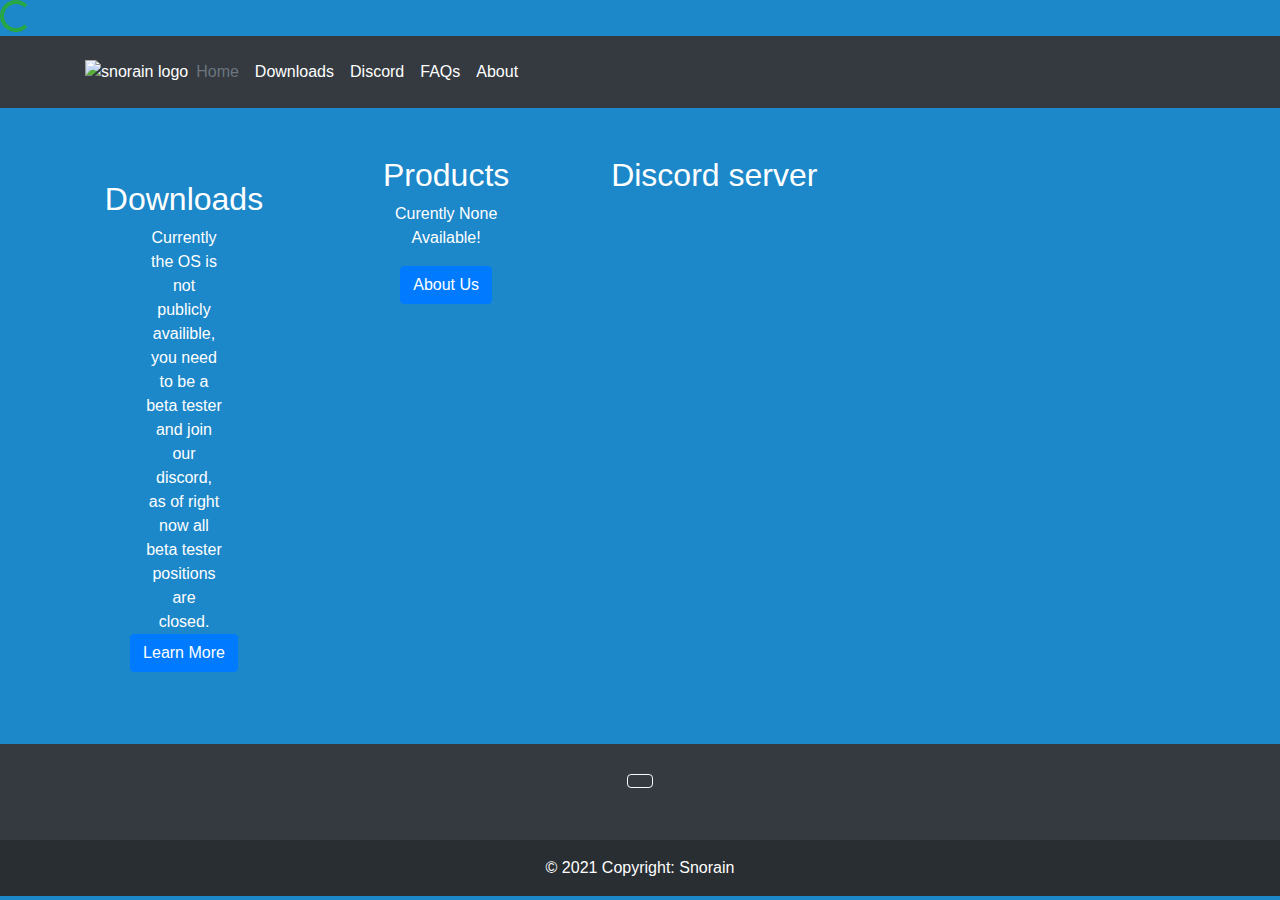
==== index.html @ 0fc1dd4f "Update index.html" ====
<!doctype html>
<html lang="en">
  <head>
    <!-- Required meta tags -->
    <meta charset="utf-8">
    <meta name="viewport" content="width=device-width, initial-scale=1, shrink-to-fit=no">
    <link rel="shortcut icon" type="image/png" href="./images/logo/siteimage-8.png">
    <meta name="viewport" content="width=device-width, initial-scale=1">
    <meta name="title" content="Snorain">
    <meta name="description" content="Work in progress">
    <meta name="keywords" content="os, OS">
    <meta name="robots" content="index, follow">
    <meta http-equiv="Content-Type" content="text/html; charset=utf-8">
    <meta name="language" content="English">
    <meta property="og:image" content="./images/logo/siteimage-2.png">
    <title>Snorain</title>
    <!-- Bootstrap CSS -->
    <link rel="stylesheet" href="https://stackpath.bootstrapcdn.com/bootstrap/4.4.1/css/bootstrap.min.css" integrity="sha384-Vkoo8x4CGsO3+Hhxv8T/Q5PaXtkKtu6ug5TOeNV6gBiFeWPGFN9MuhOf23Q9Ifjh" crossorigin="anonymous">
    <!-- Loading animation -->
    <link rel="stylesheet" href="https://oxmc.github.io/Astrobuild2/css/style/loading.css" type="text/css">
    <div class="loader">
      <div class="spinner-border text-success" role="status">
        <span class="sr-only">Loading...</span>
      </div>
    </div>
    <script>
    window.addEventListener("load", function () {
        const loader = document.querySelector(".loader");
        loader.className += " hidden"; // class "loader hidden"
    });
    </script>
    <!-- Add icon library -->
    <link rel="stylesheet" href="https://cdnjs.cloudflare.com/ajax/libs/font-awesome/4.7.0/css/font-awesome.min.css">
    <link rel="stylesheet" href="https://maxcdn.bootstrapcdn.com/font-awesome/4.4.0/css/font-awesome.min.css">
    <link rel="stylesheet" href="https://use.fontawesome.com/releases/v5.7.0/css/all.css" integrity="sha384-lZN37f5QGtY3VHgisS14W3ExzMWZxybE1SJSEsQp9S+oqd12jhcu+A56Ebc1zFSJ" crossorigin="anonymous">
    <link rel="stylesheet" href="https://itai-nelken.github.io/aptpac/assets/css/style.css?v=653fdb393fe2b8d641b0cee23c86bc9c9a54893d">
  </head>
  <body style="background-color:#1c87c9;">
  <header class="p-3 bg-dark text-white">
    <div class="container">
      <div class="d-flex flex-wrap align-items-center justify-content-center justify-content-lg-start">
        <img src="images/logo/siteimage-4.png" title="snorain logo">
        <ul class="nav col-12 col-lg-auto me-lg-auto mb-2 justify-content-center mb-md-0">
          <li><a href="./index.html" class="nav-link px-2 text-secondary">Home</a></li>
          <li><a href="./downloads.html" class="nav-link px-2 text-white">Downloads</a></li>
          <li><a href="./discord.html" class="nav-link px-2 text-white">Discord</a></li>
          <li><a href="#" class="nav-link px-2 text-white">FAQs</a></li>
          <li><a href="#" class="nav-link px-2 text-white">About</a></li>
        </ul>
      </div>
    </div>
  </header>
  <div class="text-center text-white">
      <div class="row g-4 py-5 row-cols-1 row-cols-lg-3">
        <div class="col d-flex align-items-start">
          <div class="icon-square bg-light text-dark flex-shrink-0 me-3">
          </div>
          <div class="container center p-4 text-center text-white">
            <h2>Downloads</h2>
            <div class="col-4 mx-auto text-wrap" style="width: 20rem;">
              Currently the OS is not publicly availible, you need to be a beta tester and join our discord, as of right now all beta tester positions are closed.
            </div>
            <a href="./beta-tester.html" class="btn btn-primary">
              Learn More
            </a>
          </div>
        <div class="col d-flex align-items-start">
          <div class="icon-square bg-light text-dark flex-shrink-0 me-3">
          </div>
          <div>
            <h2>Products</h2>
            <p>Curently None Available!</p>
            <a href="#" class="btn btn-primary">
              About Us
            </a>
          </div>
        </div>
        <div class="col d-flex align-items-start">
          <div class="icon-square bg-light text-dark flex-shrink-0 me-3">
          </div>
          <div>
            <h2>Discord server</h2>
            <iframe src="https://discord.com/widget?id=817528309251571712&theme=dark" width="350" height="300" allowtransparency="true" frameborder="0" sandbox="allow-popups allow-popups-to-escape-sandbox allow-same-origin allow-scripts"></iframe>
          </div>
        </div>
      </div>
    </div>
  <!-- Footer -->
  <footer class="bg-dark text-center text-white">
    <!-- Grid container -->
    <div class="container p-4">
      <!-- Section: Social media -->
      <section class="mb-4">
        <!-- Discord -->
        <a class="btn btn-outline-light btn-floating m-1" href="./discord.html" role="button">
          <i class="fab fa-discord"></i>
        </a>
      </section>
    </div>
    <!-- Grid container -->
    <!-- Copyright -->
    <div class="text-center p-3" style="background-color: rgba(0, 0, 0, 0.2);">
      © 2021 Copyright:
      <a class="text-white" href="./index.html">Snorain</a>
    </div>
    <!-- Copyright -->
  </footer>
  <!-- Footer -->
    <!-- Optional JavaScript -->
    <!-- jQuery first, then Popper.js, then Bootstrap JS -->
    <script src="https://code.jquery.com/jquery-3.4.1.slim.min.js" integrity="sha384-J6qa4849blE2+poT4WnyKhv5vZF5SrPo0iEjwBvKU7imGFAV0wwj1yYfoRSJoZ+n" crossorigin="anonymous"></script>
    <script src="https://cdn.jsdelivr.net/npm/popper.js@1.16.0/dist/umd/popper.min.js" integrity="sha384-Q6E9RHvbIyZFJoft+2mJbHaEWldlvI9IOYy5n3zV9zzTtmI3UksdQRVvoxMfooAo" crossorigin="anonymous"></script>
    <script src="https://stackpath.bootstrapcdn.com/bootstrap/4.4.1/js/bootstrap.min.js" integrity="sha384-wfSDF2E50Y2D1uUdj0O3uMBJnjuUD4Ih7YwaYd1iqfktj0Uod8GCExl3Og8ifwB6" crossorigin="anonymous"></script>
  </body>
</html>
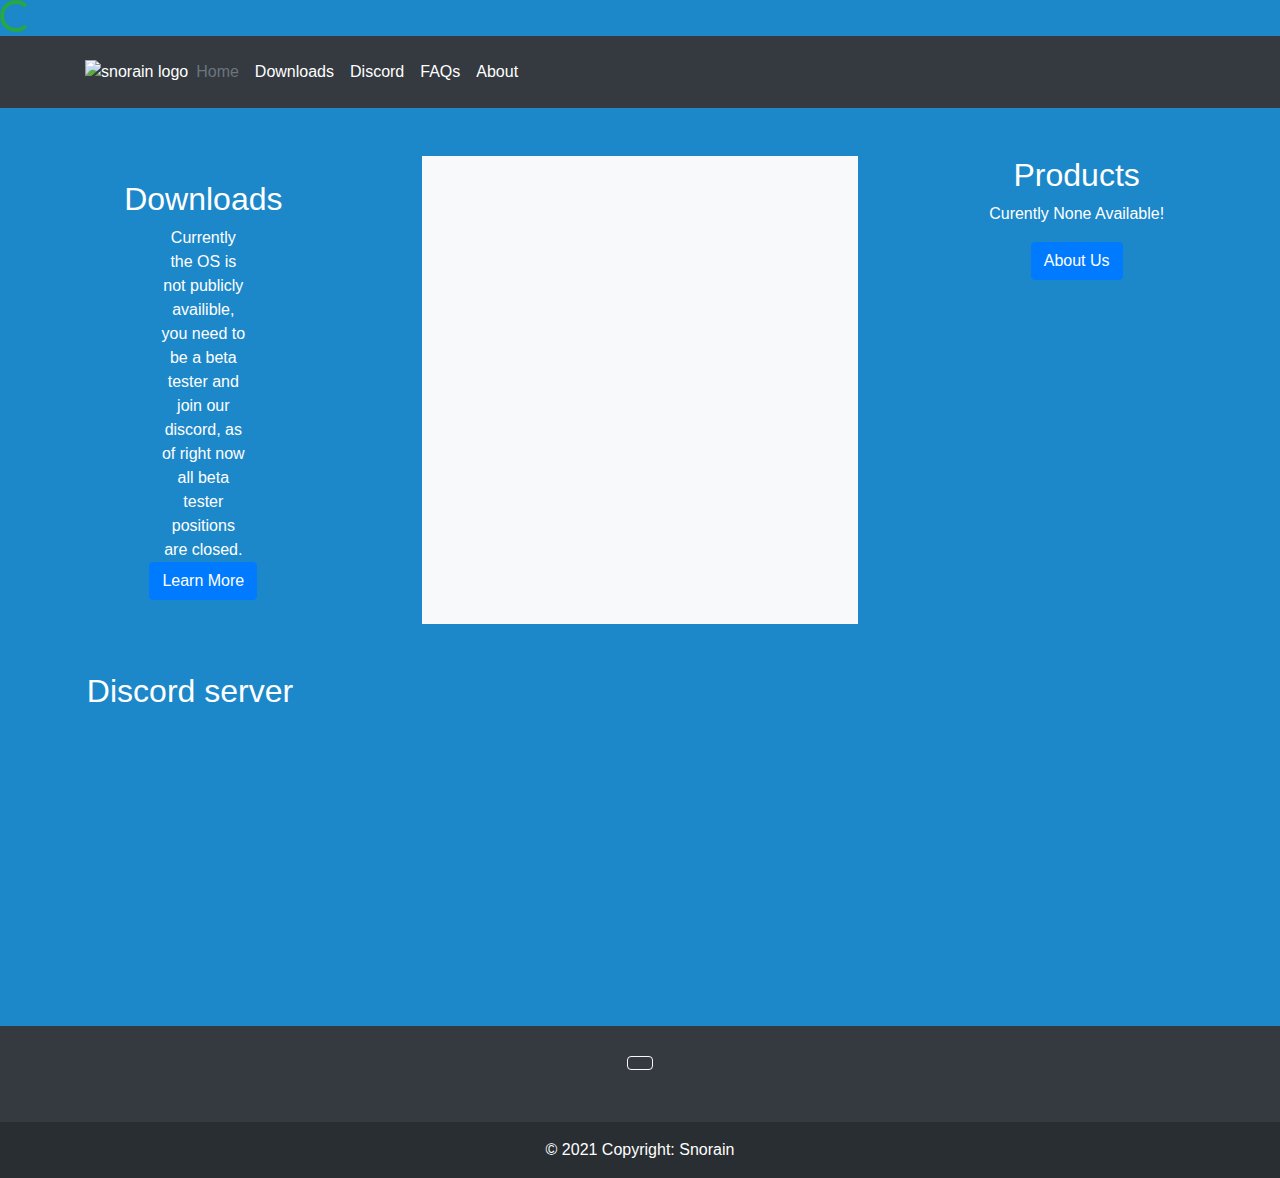
==== commit fcf2dfc9: "Update index.html" ====
--- a/index.html
+++ b/index.html
@@ -64,6 +64,7 @@
               Learn More
             </a>
           </div>
+        </div
         <div class="col d-flex align-items-start">
           <div class="icon-square bg-light text-dark flex-shrink-0 me-3">
           </div>
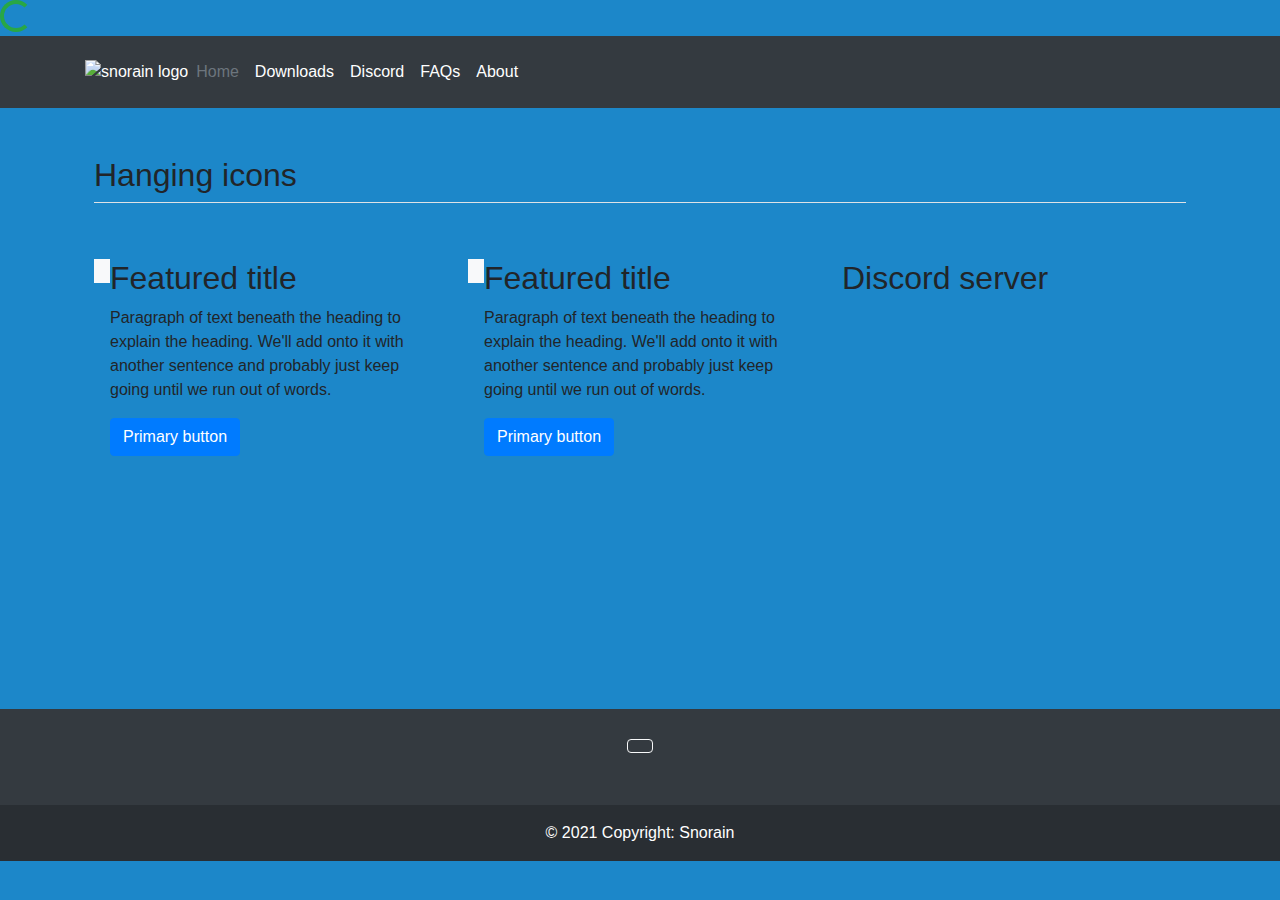
==== commit eb7095d7: "Update index.html" ====
--- a/index.html
+++ b/index.html
@@ -50,42 +50,44 @@
       </div>
     </div>
   </header>
-  <div class="text-center text-white">
-      <div class="row g-4 py-5 row-cols-1 row-cols-lg-3">
-        <div class="col d-flex align-items-start">
-          <div class="icon-square bg-light text-dark flex-shrink-0 me-3">
-          </div>
-          <div class="container center p-4 text-center text-white">
-            <h2>Downloads</h2>
-            <div class="col-4 mx-auto text-wrap" style="width: 20rem;">
-              Currently the OS is not publicly availible, you need to be a beta tester and join our discord, as of right now all beta tester positions are closed.
-            </div>
-            <a href="./beta-tester.html" class="btn btn-primary">
-              Learn More
-            </a>
-          </div>
-        </div
-        <div class="col d-flex align-items-start">
-          <div class="icon-square bg-light text-dark flex-shrink-0 me-3">
-          </div>
-          <div>
-            <h2>Products</h2>
-            <p>Curently None Available!</p>
-            <a href="#" class="btn btn-primary">
-              About Us
-            </a>
-          </div>
+  <div class="container px-4 py-5" id="hanging-icons">
+    <h2 class="pb-2 border-bottom">Hanging icons</h2>
+    <div class="row g-4 py-5 row-cols-1 row-cols-lg-3">
+      <div class="col d-flex align-items-start">
+        <div class="icon-square bg-light text-dark flex-shrink-0 me-3">
+          <svg class="bi" width="1em" height="1em"><use xlink:href="#toggles2"></use></svg>
         </div>
-        <div class="col d-flex align-items-start">
-          <div class="icon-square bg-light text-dark flex-shrink-0 me-3">
-          </div>
-          <div>
-            <h2>Discord server</h2>
-            <iframe src="https://discord.com/widget?id=817528309251571712&theme=dark" width="350" height="300" allowtransparency="true" frameborder="0" sandbox="allow-popups allow-popups-to-escape-sandbox allow-same-origin allow-scripts"></iframe>
-          </div>
+        <div>
+          <h2>Featured title</h2>
+          <p>Paragraph of text beneath the heading to explain the heading. We'll add onto it with another sentence and probably just keep going until we run out of words.</p>
+          <a href="#" class="btn btn-primary">
+            Primary button
+          </a>
+        </div>
+      </div>
+      <div class="col d-flex align-items-start">
+        <div class="icon-square bg-light text-dark flex-shrink-0 me-3">
+          <svg class="bi" width="1em" height="1em"><use xlink:href="#cpu-fill"></use></svg>
+        </div>
+        <div>
+          <h2>Featured title</h2>
+          <p>Paragraph of text beneath the heading to explain the heading. We'll add onto it with another sentence and probably just keep going until we run out of words.</p>
+          <a href="#" class="btn btn-primary">
+            Primary button
+          </a>
+        </div>
+      </div>
+      <div class="col d-flex align-items-start">
+        <div class="icon-square bg-light text-dark flex-shrink-0 me-3">
+          <i class="fab fa-discord"></i>
+        </div>
+        <div>
+          <h2>Discord server</h2>
+          <iframe src="https://discord.com/widget?id=817528309251571712&theme=dark" width="350" height="300" allowtransparency="true" frameborder="0" sandbox="allow-popups allow-popups-to-escape-sandbox allow-same-origin allow-scripts"></iframe>
         </div>
       </div>
     </div>
+  </div>
   <!-- Footer -->
   <footer class="bg-dark text-center text-white">
     <!-- Grid container -->
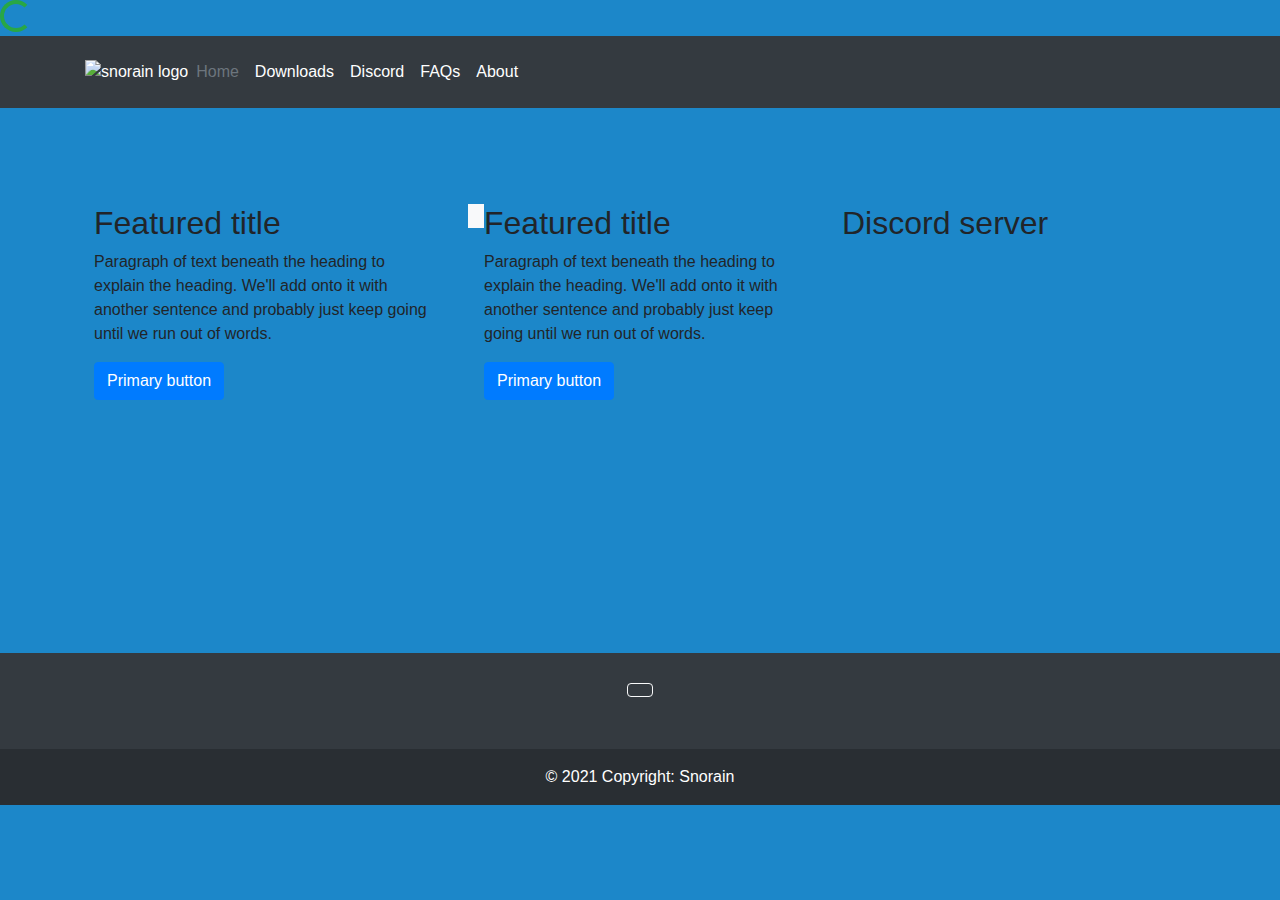
==== commit d3775839: "Update index.html" ====
--- a/index.html
+++ b/index.html
@@ -51,11 +51,10 @@
     </div>
   </header>
   <div class="container px-4 py-5" id="hanging-icons">
-    <h2 class="pb-2 border-bottom">Hanging icons</h2>
     <div class="row g-4 py-5 row-cols-1 row-cols-lg-3">
       <div class="col d-flex align-items-start">
         <div class="icon-square bg-light text-dark flex-shrink-0 me-3">
-          <svg class="bi" width="1em" height="1em"><use xlink:href="#toggles2"></use></svg>
+          
         </div>
         <div>
           <h2>Featured title</h2>
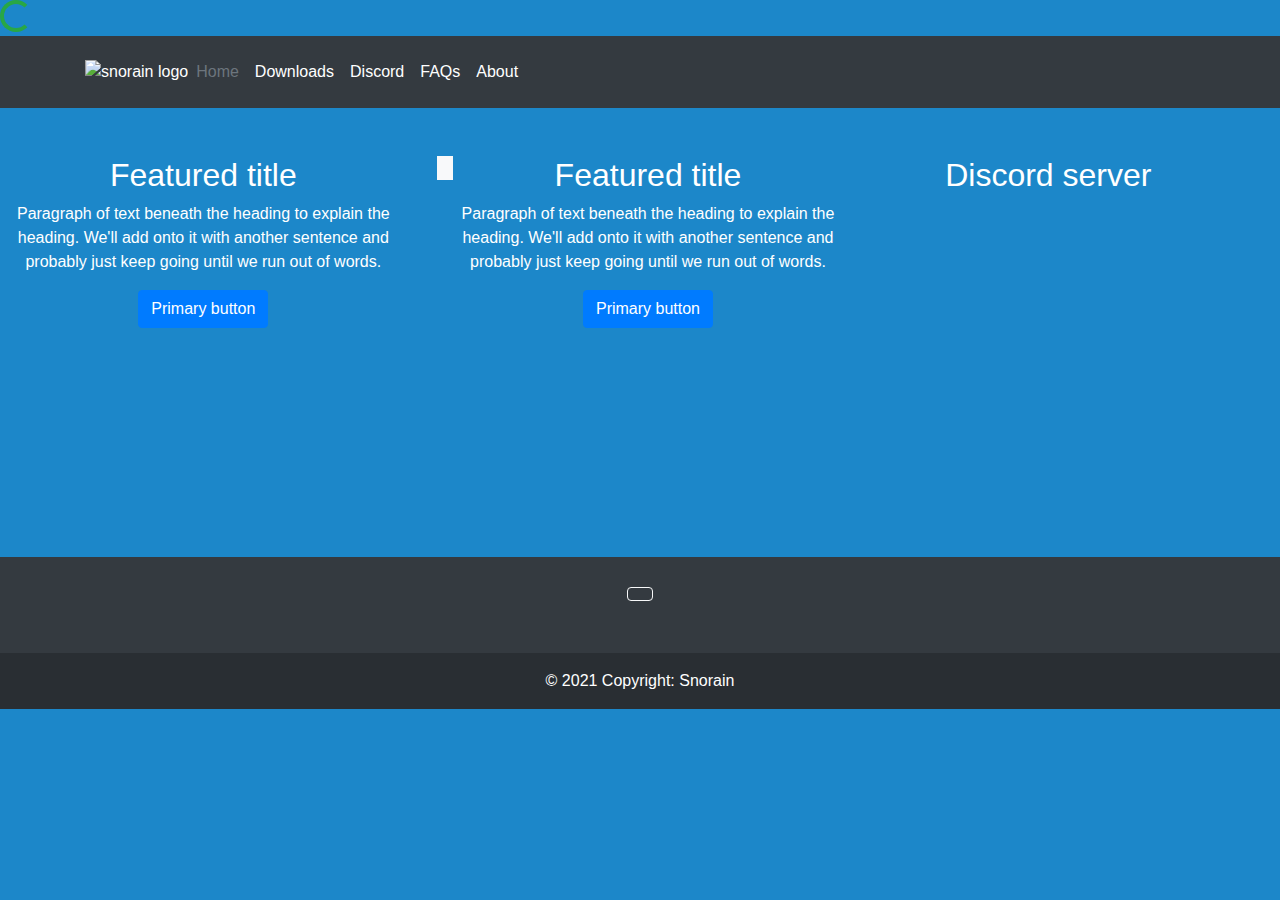
==== commit 5cfa9ab6: "Update index.html" ====
--- a/index.html
+++ b/index.html
@@ -50,7 +50,7 @@
       </div>
     </div>
   </header>
-  <div class="container px-4 py-5" id="hanging-icons">
+  <div class="text-center text-white">
     <div class="row g-4 py-5 row-cols-1 row-cols-lg-3">
       <div class="col d-flex align-items-start">
         <div class="icon-square bg-light text-dark flex-shrink-0 me-3">
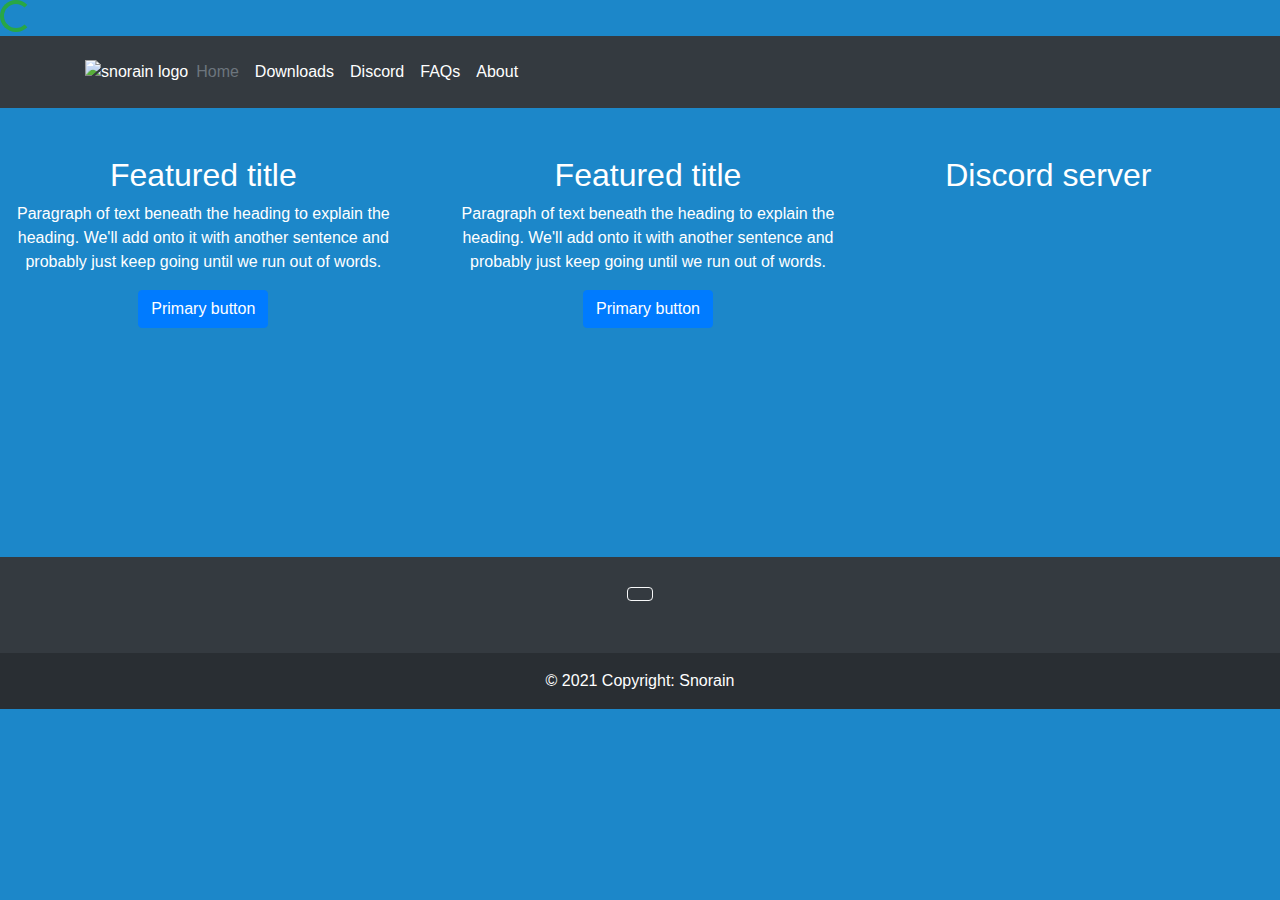
==== commit bd3f5be3: "Update index.html" ====
--- a/index.html
+++ b/index.html
@@ -53,7 +53,7 @@
   <div class="text-center text-white">
     <div class="row g-4 py-5 row-cols-1 row-cols-lg-3">
       <div class="col d-flex align-items-start">
-        <div class="icon-square bg-light text-dark flex-shrink-0 me-3">
+        <div class="icon-square text-dark flex-shrink-0 me-3">
           
         </div>
         <div>
@@ -65,7 +65,7 @@
         </div>
       </div>
       <div class="col d-flex align-items-start">
-        <div class="icon-square bg-light text-dark flex-shrink-0 me-3">
+        <div class="icon-square text-dark flex-shrink-0 me-3">
           <svg class="bi" width="1em" height="1em"><use xlink:href="#cpu-fill"></use></svg>
         </div>
         <div>
@@ -77,7 +77,7 @@
         </div>
       </div>
       <div class="col d-flex align-items-start">
-        <div class="icon-square bg-light text-dark flex-shrink-0 me-3">
+        <div class="icon-square text-dark flex-shrink-0 me-3">
           <i class="fab fa-discord"></i>
         </div>
         <div>
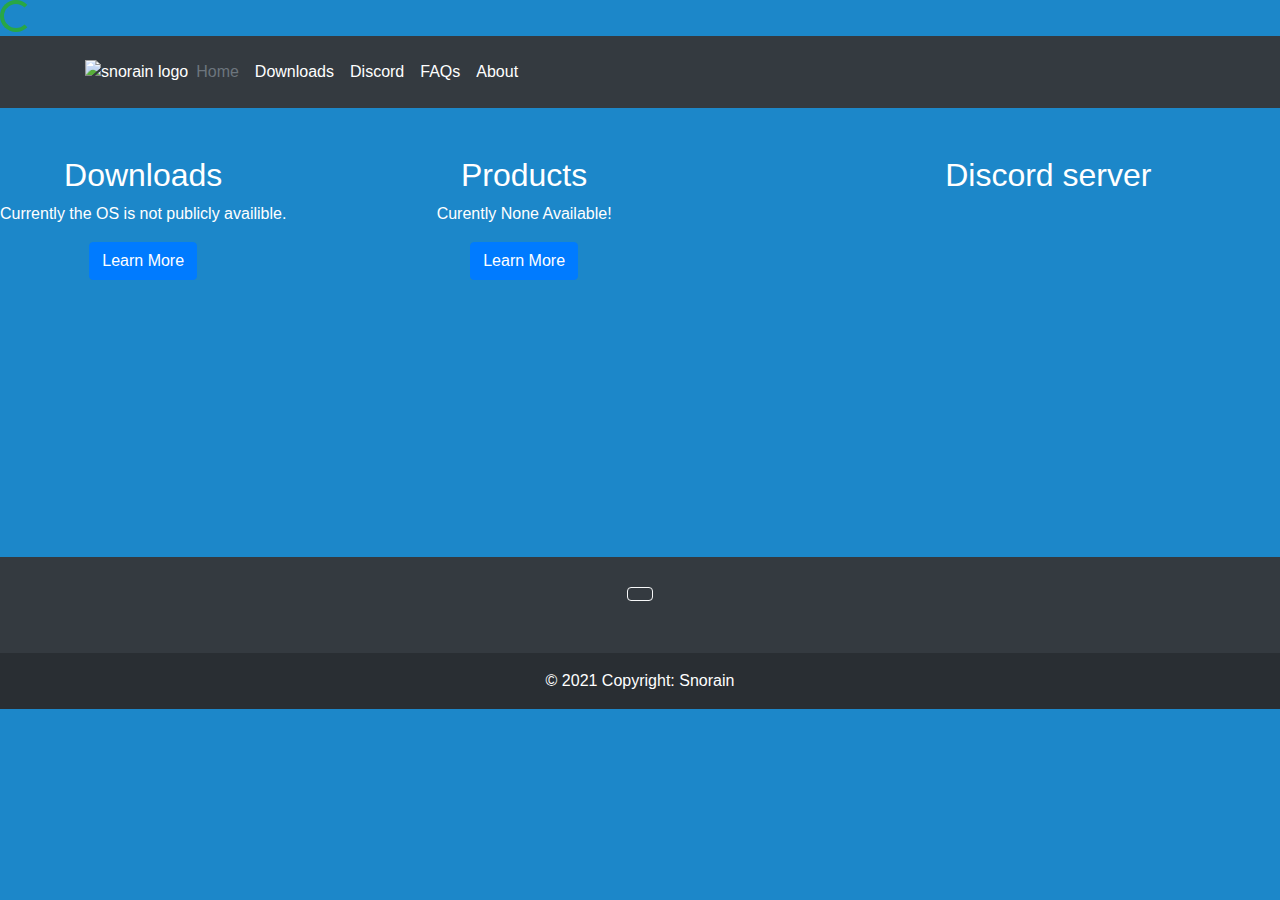
==== commit 2723ec7e: "Update index.html" ====
--- a/index.html
+++ b/index.html
@@ -54,31 +54,31 @@
     <div class="row g-4 py-5 row-cols-1 row-cols-lg-3">
       <div class="col d-flex align-items-start">
         <div class="icon-square text-dark flex-shrink-0 me-3">
-          
+          <!--Add icon later-->
         </div>
         <div>
-          <h2>Featured title</h2>
-          <p>Paragraph of text beneath the heading to explain the heading. We'll add onto it with another sentence and probably just keep going until we run out of words.</p>
-          <a href="#" class="btn btn-primary">
-            Primary button
+          <h2>Downloads</h2>
+          <p>Currently the OS is not publicly availible.</p>
+          <a href="./OS.html" class="btn btn-primary">
+            Learn More
           </a>
         </div>
       </div>
       <div class="col d-flex align-items-start">
         <div class="icon-square text-dark flex-shrink-0 me-3">
-          <svg class="bi" width="1em" height="1em"><use xlink:href="#cpu-fill"></use></svg>
+          <!--Add icon later-->
         </div>
         <div>
-          <h2>Featured title</h2>
-          <p>Paragraph of text beneath the heading to explain the heading. We'll add onto it with another sentence and probably just keep going until we run out of words.</p>
-          <a href="#" class="btn btn-primary">
-            Primary button
+          <h2>Products</h2>
+          <p>Curently None Available!</p>
+          <a href="" class="btn btn-primary">
+            Learn More
           </a>
         </div>
       </div>
       <div class="col d-flex align-items-start">
         <div class="icon-square text-dark flex-shrink-0 me-3">
-          <i class="fab fa-discord"></i>
+          <!--Add icon later-->
         </div>
         <div>
           <h2>Discord server</h2>
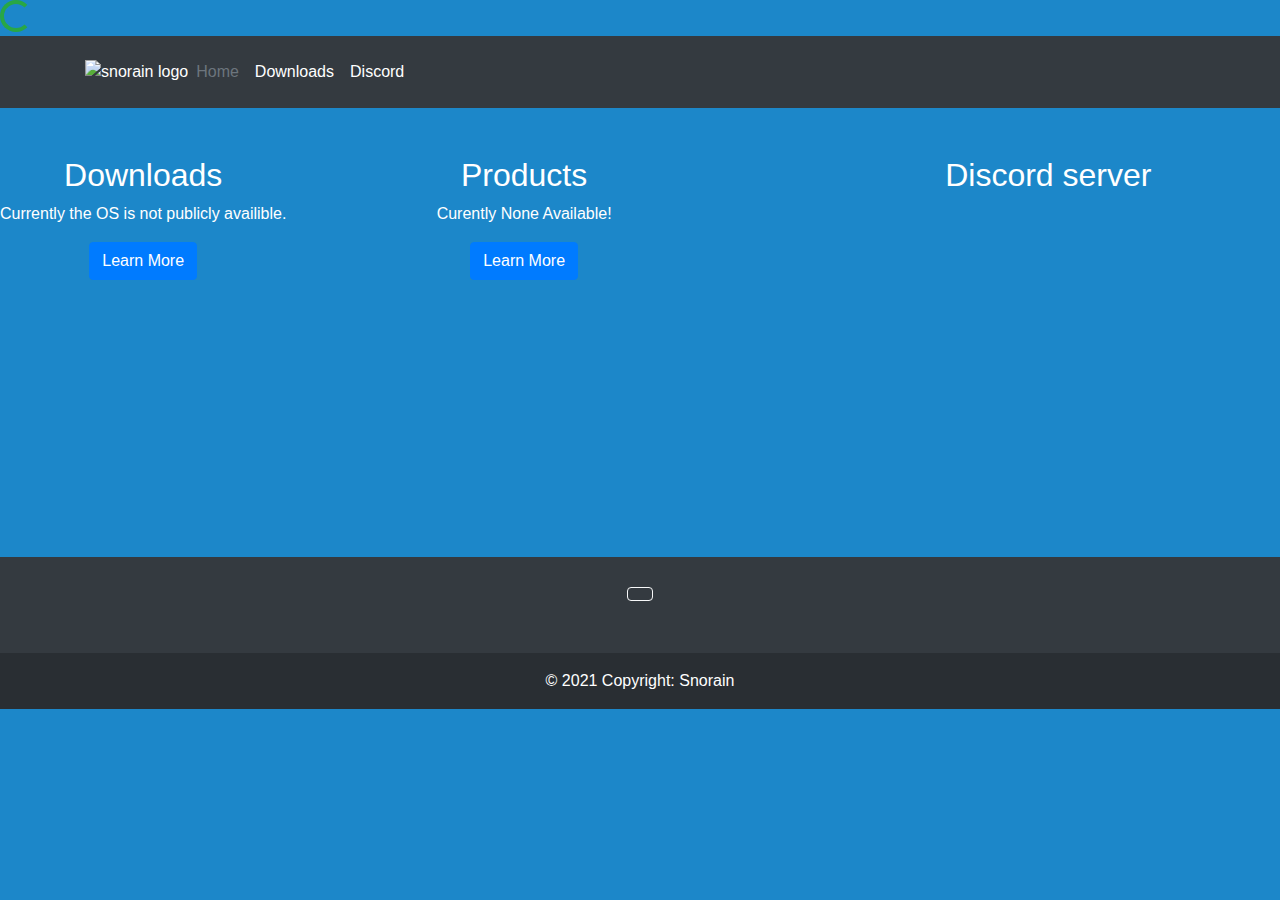
==== commit 0aa66ecc: "Update index.html" ====
--- a/index.html
+++ b/index.html
@@ -44,8 +44,8 @@
           <li><a href="./index.html" class="nav-link px-2 text-secondary">Home</a></li>
           <li><a href="./downloads.html" class="nav-link px-2 text-white">Downloads</a></li>
           <li><a href="./discord.html" class="nav-link px-2 text-white">Discord</a></li>
-          <li><a href="#" class="nav-link px-2 text-white">FAQs</a></li>
-          <li><a href="#" class="nav-link px-2 text-white">About</a></li>
+          <!--<li><a href="#" class="nav-link px-2 text-white">FAQs</a></li>
+          <li><a href="#" class="nav-link px-2 text-white">About</a></li>-->
         </ul>
       </div>
     </div>
@@ -57,7 +57,7 @@
           <!--Add icon later-->
         </div>
         <div>
-          <h2>Downloads</h2>
+          <h2>Downloads    </h2>
           <p>Currently the OS is not publicly availible.</p>
           <a href="./OS.html" class="btn btn-primary">
             Learn More
@@ -69,7 +69,7 @@
           <!--Add icon later-->
         </div>
         <div>
-          <h2>Products</h2>
+          <h2>Products    </h2>
           <p>Curently None Available!</p>
           <a href="" class="btn btn-primary">
             Learn More
